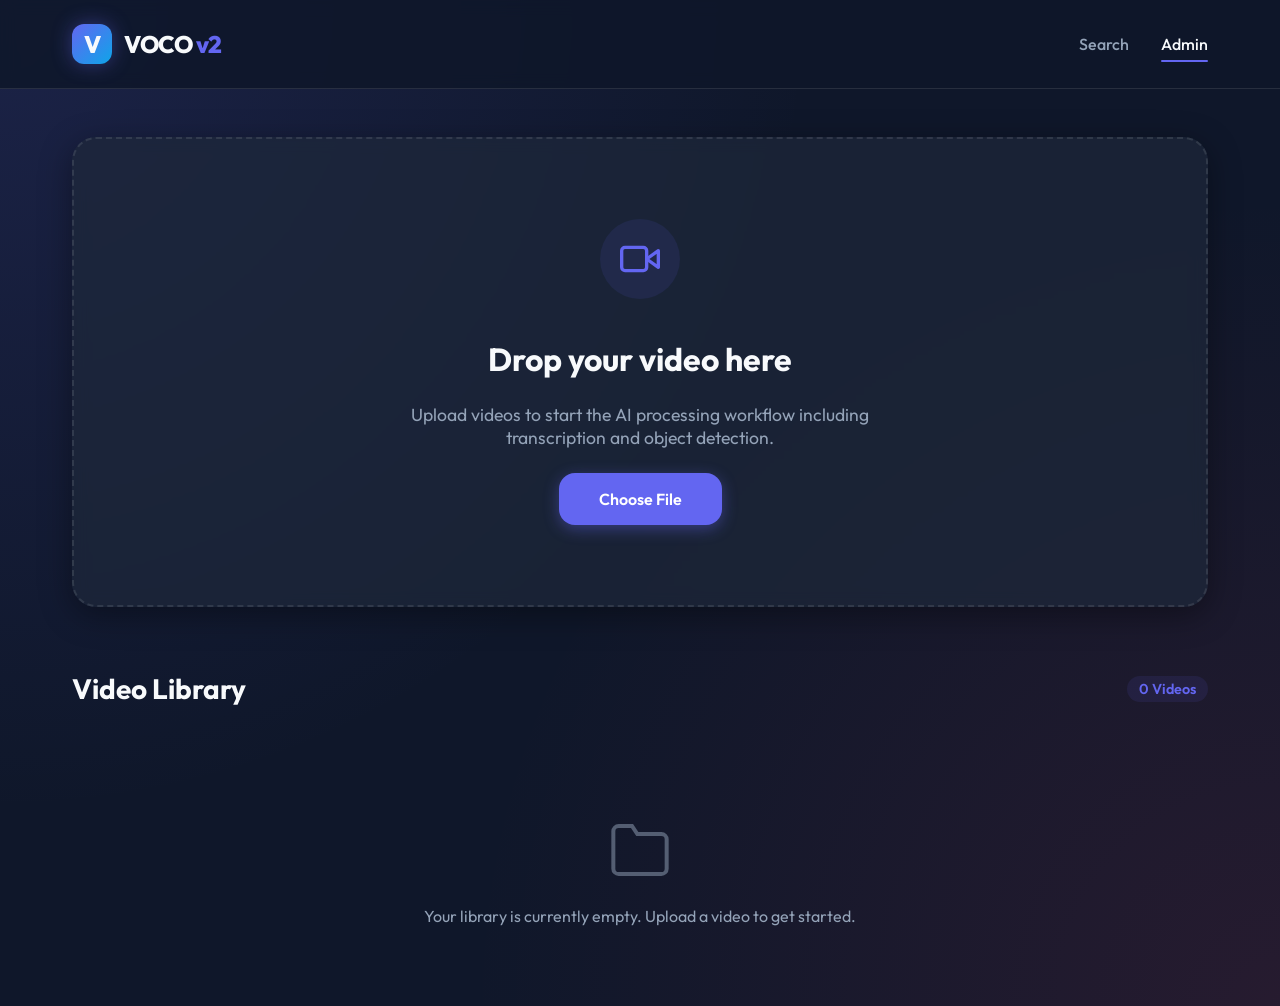
==== frontend/admin.html @ 33a33dee "Initialization (version v2.0.0)" ====
<!DOCTYPE html>
<html lang="en">
<head>
    <meta charset="UTF-8">
    <meta name="viewport" content="width=device-width, initial-scale=1.0">
    <title>VOCO v2 - AI Video Management</title>
    <link rel="preconnect" href="https://fonts.googleapis.com">
    <link rel="preconnect" href="https://fonts.gstatic.com" crossorigin>
    <link href="https://fonts.googleapis.com/css2?family=Outfit:wght@300;400;500;600;700;800;900&display=swap" rel="stylesheet">
    <link rel="stylesheet" href="admin-style.css">
</head>
<body>
    <header class="header">
        <div class="container">
            <div class="header-content">
                <a href="search.html" class="logo">
                    <div class="logo-icon">V</div>
                    <span class="logo-text">VOCO <span style="color: var(--primary); font-weight: 800;">v2</span></span>
                </a>
                <nav class="nav">
                    <a href="search.html" class="nav-link">Search</a>
                    <a href="#" class="nav-link active">Admin</a>
                </nav>
            </div>
        </div>
    </header>

    <main class="main">
        <div class="container">
            <section class="upload-section">
                <div class="glass upload-zone" id="upload-zone">
                    <div class="upload-zone-content">
                        <div class="video-icon">
                            <svg width="40" height="40" viewBox="0 0 24 24" fill="none" stroke="currentColor" stroke-width="2" stroke-linecap="round" stroke-linejoin="round">
                                <path d="M23 7l-7 5 7 5V7z"></path>
                                <rect x="1" y="5" width="15" height="14" rx="2" ry="2"></rect>
                            </svg>
                        </div>
                        <h2>Drop your video here</h2>
                        <p>Upload videos to start the AI processing workflow including transcription and object detection.</p>
                        <button class="choose-btn" id="choose-btn">Choose File</button>
                    </div>
                    <input type="file" id="file-input" accept="video/*" hidden>
                </div>
            </section>

            <section class="videos-section">
                <div class="section-header">
                    <h3 class="section-title">Video Library</h3>
                    <div class="video-count-badge">
                        <span id="video-count">0</span> Videos
                    </div>
                </div>
                
                <div class="videos-grid" id="videos-grid">
                    <!-- Dynamic Content -->
                </div>

                <div class="empty-state" id="empty-state">
                    <svg width="64" height="64" viewBox="0 0 24 24" fill="none" stroke="currentColor" stroke-width="1.5">
                        <path d="M22 19a2 2 0 0 1-2 2H4a2 2 0 0 1-2-2V5a2 2 0 0 1 2-2h5l2 3h9a2 2 0 0 1 2 2z"></path>
                    </svg>
                    <p>Your library is currently empty. Upload a video to get started.</p>
                </div>
            </section>
        </div>
    </main>

    <!-- Upload Progress Modal -->
    <div class="modal hidden" id="upload-modal">
        <div class="glass modal-content upload-progress-card">
            <!-- Header with step number -->
            <div class="modal-step-header">
                <div class="step-badge">1</div>
                <h2 id="modal-title">Upload Your Video</h2>
            </div>
            
            <!-- File Info Row -->
            <div class="file-info-row">
                <div class="file-details">
                    <svg class="file-icon" width="20" height="20" viewBox="0 0 24 24" fill="none" stroke="currentColor" stroke-width="2">
                        <path d="M23 7l-7 5 7 5V7z"></path>
                        <rect x="1" y="5" width="15" height="14" rx="2" ry="2"></rect>
                    </svg>
                    <span id="file-name" class="file-name-text">filename.mp4</span>
                </div>
                <div class="status-badge" id="modal-status-badge">Processing...</div>
            </div>
            
            <!-- Progress Bar -->
            <div class="progress-bar-container">
                <div class="progress-fill" id="progress-fill"></div>
            </div>
            
            <!-- Status Dots -->
            <div class="status-dots-row">
                <div class="status-dot-item" id="dot-uploading">
                    <span class="dot"></span>
                    <span class="dot-label">Uploading</span>
                </div>
                <div class="status-dot-item" id="dot-transcribing">
                    <span class="dot"></span>
                    <span class="dot-label">Transcribing</span>
                </div>
                <div class="status-dot-item" id="dot-ready">
                    <span class="dot"></span>
                    <span class="dot-label">Ready</span>
                </div>
            </div>

            <!-- Terminal Logs -->
            <div class="log-container" id="log-container">
                <div class="log-line system">Waiting for process to start...</div>
            </div>
        </div>
    </div>

    <!-- Success Modal -->
    <div class="modal hidden" id="success-modal">
        <div class="glass modal-content" style="text-align: center;">
            <div style="color: var(--success); margin-bottom: 1.5rem;">
                <svg width="64" height="64" viewBox="0 0 24 24" fill="none" stroke="currentColor" stroke-width="2.5">
                    <polyline points="20 6 9 17 4 12"></polyline>
                </svg>
            </div>
            <h3 style="font-size: 1.5rem; margin-bottom: 1rem;">Process Complete</h3>
            <p style="color: var(--text-muted); margin-bottom: 2rem;">Your video has been successfully indexed and is ready for searching.</p>
            
            <div id="success-results" style="background: rgba(255,255,255,0.05); padding: 1.5rem; border-radius: 1rem; margin-bottom: 2rem; text-align: left;">
                <div style="display: flex; justify-content: space-between; margin-bottom: 0.75rem;">
                    <span style="color: var(--text-muted);">Duration:</span>
                    <span id="success-duration" style="font-weight: 600;">-</span>
                </div>
                <div style="display: flex; justify-content: space-between; margin-bottom: 0.75rem;">
                    <span style="color: var(--text-muted);">Language:</span>
                    <span id="success-language" style="font-weight: 600;">-</span>
                </div>
                <div style="display: flex; justify-content: space-between;">
                    <span style="color: var(--text-muted);">Objects:</span>
                    <span id="success-objects" style="font-weight: 600;">-</span>
                </div>
            </div>
            
            <button class="choose-btn" id="close-success" style="width: 100%;">Return to Library</button>
        </div>
    </div>

    <div class="toast hidden" id="toast">
        <span id="toast-message"></span>
    </div>

    <script src="admin.js"></script>
</body>
</html>
---- frontend/admin-style.css ----
:root {
    --primary: #6366f1;
    --primary-hover: #4f46e5;
    --bg-dark: #0f172a;
    --bg-card: rgba(30, 41, 59, 0.7);
    --text-main: #f8fafc;
    --text-muted: #94a3b8;
    --accent: #0ea5e9;
    --success: #10b981;
    --error: #ef4444;
    --glass-border: rgba(255, 255, 255, 0.1);
    --shadow: 0 8px 32px 0 rgba(0, 0, 0, 0.37);
}

* {
    margin: 0;
    padding: 0;
    box-sizing: border-box;
    font-family: 'Outfit', 'Inter', sans-serif;
}

body {
    background-color: var(--bg-dark);
    background: radial-gradient(circle at 0% 0%, rgba(99, 102, 241, 0.15) 0%, transparent 50%),
                radial-gradient(circle at 100% 100%, rgba(244, 63, 94, 0.1) 0%, transparent 50%),
                radial-gradient(circle at 50% 50%, rgba(15, 23, 42, 1) 0%, rgba(15, 23, 42, 1) 100%);
    color: var(--text-main);
    min-height: 100vh;
}

.container {
    max-width: 1200px;
    margin: 0 auto;
    padding: 0 2rem;
}

/* Glassmorphism utility */
.glass {
    background: var(--bg-card);
    backdrop-filter: blur(8px);
    -webkit-backdrop-filter: blur(8px);
    border: 1px solid var(--glass-border);
    border-radius: 1.5rem;
    box-shadow: var(--shadow);
}

/* Header */
.header {
    padding: 1.5rem 0;
    margin-bottom: 3rem;
    border-bottom: 1px solid var(--glass-border);
    background: rgba(15, 23, 42, 0.85);
    backdrop-filter: blur(8px);
    position: sticky;
    top: 0;
    z-index: 100;
}

.header-content {
    display: flex;
    justify-content: space-between;
    align-items: center;
}

.logo {
    display: flex;
    align-items: center;
    gap: 0.75rem;
    text-decoration: none;
    color: var(--text-main);
}

.logo-icon {
    width: 40px;
    height: 40px;
    background: linear-gradient(135deg, var(--primary), var(--accent));
    border-radius: 12px;
    display: flex;
    align-items: center;
    justify-content: center;
    font-weight: 800;
    font-size: 1.5rem;
    box-shadow: 0 0 20px rgba(99, 102, 241, 0.4);
}

.logo-text {
    font-size: 1.5rem;
    font-weight: 800;
    letter-spacing: -0.5px;
}

.nav {
    display: flex;
    gap: 2rem;
}

.nav-link {
    color: var(--text-muted);
    text-decoration: none;
    font-weight: 500;
    transition: all 0.3s ease;
    position: relative;
    padding: 0.5rem 0;
}

.nav-link:hover, .nav-link.active {
    color: var(--text-main);
}

.nav-link.active::after {
    content: '';
    position: absolute;
    bottom: 0;
    left: 0;
    width: 100%;
    height: 2px;
    background: var(--primary);
    border-radius: 2px;
}

/* Upload Section */
.upload-section {
    margin-bottom: 4rem;
}

.upload-zone {
    padding: 5rem 2rem;
    text-align: center;
    cursor: pointer;
    transition: all 0.3s ease;
    border: 2px dashed var(--glass-border);
}

.upload-zone:hover {
    border-color: var(--primary);
    background: rgba(99, 102, 241, 0.05);
}

.upload-zone-content {
    display: flex;
    flex-direction: column;
    align-items: center;
    gap: 1.5rem;
}

.video-icon {
    width: 80px;
    height: 80px;
    background: rgba(99, 102, 241, 0.1);
    border-radius: 50%;
    display: flex;
    align-items: center;
    justify-content: center;
    color: var(--primary);
    margin-bottom: 1rem;
}

.upload-zone h2 {
    font-size: 2rem;
    font-weight: 700;
}

.upload-zone p {
    color: var(--text-muted);
    font-size: 1.1rem;
    max-width: 500px;
}

.choose-btn {
    padding: 1rem 2.5rem;
    background: var(--primary);
    color: white;
    border: none;
    border-radius: 1rem;
    font-weight: 600;
    font-size: 1rem;
    cursor: pointer;
    transition: all 0.3s ease;
    box-shadow: 0 4px 15px rgba(99, 102, 241, 0.4);
}

.choose-btn:hover {
    background: var(--primary-hover);
    transform: translateY(-2px);
}

/* Video Management */
.section-header {
    display: flex;
    justify-content: space-between;
    align-items: center;
    margin-bottom: 2rem;
}

.section-title {
    font-size: 1.75rem;
    font-weight: 700;
}

.video-count-badge {
    background: rgba(99, 102, 241, 0.1);
    color: var(--primary);
    padding: 0.25rem 0.75rem;
    border-radius: 2rem;
    font-size: 0.9rem;
    font-weight: 600;
}

.videos-grid {
    display: grid;
    grid-template-columns: repeat(auto-fill, minmax(300px, 1fr));
    gap: 2rem;
}

.video-card {
    overflow: hidden;
    transition: transform 0.3s ease, box-shadow 0.3s ease;
    will-change: transform;
}

.video-card:hover {
    transform: translateY(-5px);
}

.video-thumbnail {
    width: 100%;
    height: 180px;
    background: #1e293b;
    position: relative;
    display: flex;
    align-items: center;
    justify-content: center;
}

.video-thumbnail svg {
    color: rgba(255, 255, 255, 0.1);
}

.duration-tag {
    position: absolute;
    bottom: 1rem;
    right: 1rem;
    background: rgba(0, 0, 0, 0.7);
    padding: 0.25rem 0.5rem;
    border-radius: 0.5rem;
    font-size: 0.8rem;
    font-weight: 600;
    z-index: 2;
}

.video-info {
    padding: 1.5rem;
}

.video-name {
    font-size: 1.1rem;
    font-weight: 600;
    margin-bottom: 0.5rem;
    white-space: nowrap;
    overflow: hidden;
    text-overflow: ellipsis;
}

.video-meta {
    display: flex;
    flex-direction: column;
    gap: 0.5rem;
    font-size: 0.9rem;
    color: var(--text-muted);
}

.video-meta-item {
    display: flex;
    align-items: center;
    gap: 0.5rem;
}

.video-actions {
    margin-top: 1.5rem;
    display: flex;
    gap: 1rem;
}

.action-btn {
    flex: 1;
    padding: 0.75rem;
    border-radius: 0.75rem;
    border: 1px solid var(--glass-border);
    background: rgba(255, 255, 255, 0.05);
    color: var(--text-main);
    font-weight: 600;
    cursor: pointer;
    transition: all 0.2s ease;
    display: flex;
    align-items: center;
    justify-content: center;
    gap: 0.5rem;
}

.action-btn:hover {
    background: rgba(255, 255, 255, 0.1);
}

.action-btn.delete:hover {
    background: rgba(239, 68, 68, 0.1);
    color: var(--error);
    border-color: rgba(239, 68, 68, 0.2);
}

/* Modals */
.modal {
    position: fixed;
    top: 0;
    left: 0;
    width: 100%;
    height: 100%;
    background: rgba(0, 0, 0, 0.8);
    backdrop-filter: blur(8px);
    display: flex;
    align-items: center;
    justify-content: center;
    z-index: 1000;
    opacity: 1;
    transition: opacity 0.3s ease;
}

.modal.hidden {
    display: none;
    opacity: 0;
}

.modal-content {
    width: 100%;
    max-width: 500px;
    padding: 2.5rem;
    position: relative;
    animation: modalPop 0.4s cubic-bezier(0.175, 0.885, 0.32, 1.275);
}

@keyframes modalPop {
    from { transform: scale(0.8); opacity: 0; }
    to { transform: scale(1); opacity: 1; }
}

/* Modal Redesign (Image 1) */
.upload-progress-card {
    max-width: 650px !important;
    padding: 3rem !important;
    background: rgba(15, 23, 42, 0.95) !important;
    border: 1px solid rgba(255, 255, 255, 0.05) !important;
}

.modal-step-header {
    display: flex;
    align-items: center;
    gap: 1.25rem;
    margin-bottom: 2.5rem;
}

.step-badge {
    width: 44px;
    height: 44px;
    background: linear-gradient(135deg, #f43f5e, #fb923c);
    border-radius: 50%;
    display: flex;
    align-items: center;
    justify-content: center;
    font-size: 1.25rem;
    font-weight: 800;
    box-shadow: 0 0 20px rgba(244, 63, 94, 0.4);
}

.modal-step-header h2 {
    font-size: 1.75rem;
    font-weight: 600;
    letter-spacing: -0.5px;
}

.file-info-row {
    display: flex;
    justify-content: space-between;
    align-items: center;
    margin-bottom: 1rem;
}

.file-details {
    display: flex;
    align-items: center;
    gap: 0.75rem;
}

.file-icon {
    color: #818cf8;
}

.file-name-text {
    font-weight: 600;
    font-size: 1.05rem;
    color: #f1f5f9;
}

.status-badge {
    padding: 0.5rem 1.25rem;
    background: rgba(99, 102, 241, 0.1);
    color: #818cf8;
    border-radius: 2rem;
    font-size: 0.85rem;
    font-weight: 600;
}

.progress-bar-container {
    height: 8px;
    background: #1e293b;
    border-radius: 4px;
    overflow: hidden;
    margin-bottom: 2rem;
}

.progress-fill {
    height: 100%;
    background: linear-gradient(90deg, #818cf8, #fb923c);
    width: 0%;
    transition: width 0.5s cubic-bezier(0.4, 0, 0.2, 1);
    box-shadow: 0 0 10px rgba(129, 140, 248, 0.5);
}

.status-dots-row {
    display: flex;
    justify-content: space-between;
    padding: 0 1rem;
}

.status-dot-item {
    display: flex;
    align-items: center;
    gap: 0.75rem;
    opacity: 0.3;
    transition: opacity 0.3s ease;
}

.status-dot-item.active {
    opacity: 1;
}

.status-dot-item .dot {
    width: 10px;
    height: 10px;
    border-radius: 50%;
    background: #2dd4bf; /* Green for ready */
}

#dot-uploading .dot { background: #2dd4bf; }
#dot-transcribing .dot { background: #fb7185; }
#dot-ready .dot { background: #2dd4bf; }

.status-dot-item .dot-label {
    font-size: 0.95rem;
    font-weight: 500;
}

#dot-uploading.active .dot-label { color: #2dd4bf; }
#dot-transcribing.active .dot-label { color: #fb7185; }
#dot-ready.active .dot-label { color: #2dd4bf; }

/* Empty State */
.empty-state {
    grid-column: 1 / -1;
    display: flex;
    flex-direction: column;
    align-items: center;
    justify-content: center;
    padding: 5rem;
    color: var(--text-muted);
    text-align: center;
}

.empty-state svg {
    margin-bottom: 1.5rem;
    opacity: 0.5;
}

.hidden {
    display: none !important;
}

/* Notifications */
.toast {
    position: fixed;
    bottom: 2rem;
    right: 2rem;
    padding: 1rem 2rem;
    background: var(--bg-card);
    border: 1px solid var(--glass-border);
    backdrop-filter: blur(12px);
    border-radius: 1rem;
    box-shadow: var(--shadow);
    color: var(--text-main);
    z-index: 2000;
    transform: translateY(0);
    transition: all 0.3s ease;
}

.toast.hidden {
    transform: translateY(100px);
    opacity: 0;
}

/* Log Container */
.log-container {
    margin-top: 2rem;
    background: rgba(0, 0, 0, 0.4);
    border-radius: 0.75rem;
    padding: 1rem;
    height: 150px;
    overflow-y: auto;
    font-family: 'Consolas', 'Monaco', monospace;
    font-size: 0.85rem;
    border: 1px solid rgba(255, 255, 255, 0.05);
    scrollbar-width: thin;
    scrollbar-color: rgba(255, 255, 255, 0.1) transparent;
}

.log-container::-webkit-scrollbar {
    width: 6px;
}

.log-container::-webkit-scrollbar-thumb {
    background: rgba(255, 255, 255, 0.1);
    border-radius: 3px;
}

.log-line {
    margin-bottom: 0.4rem;
    color: #94a3b8;
    line-height: 1.4;
}

.log-line.success { color: #2dd4bf; }
.log-line.error { color: #fb7185; }
.log-line.info { color: #818cf8; }
.log-line.system { color: #94a3b8; font-style: italic; }
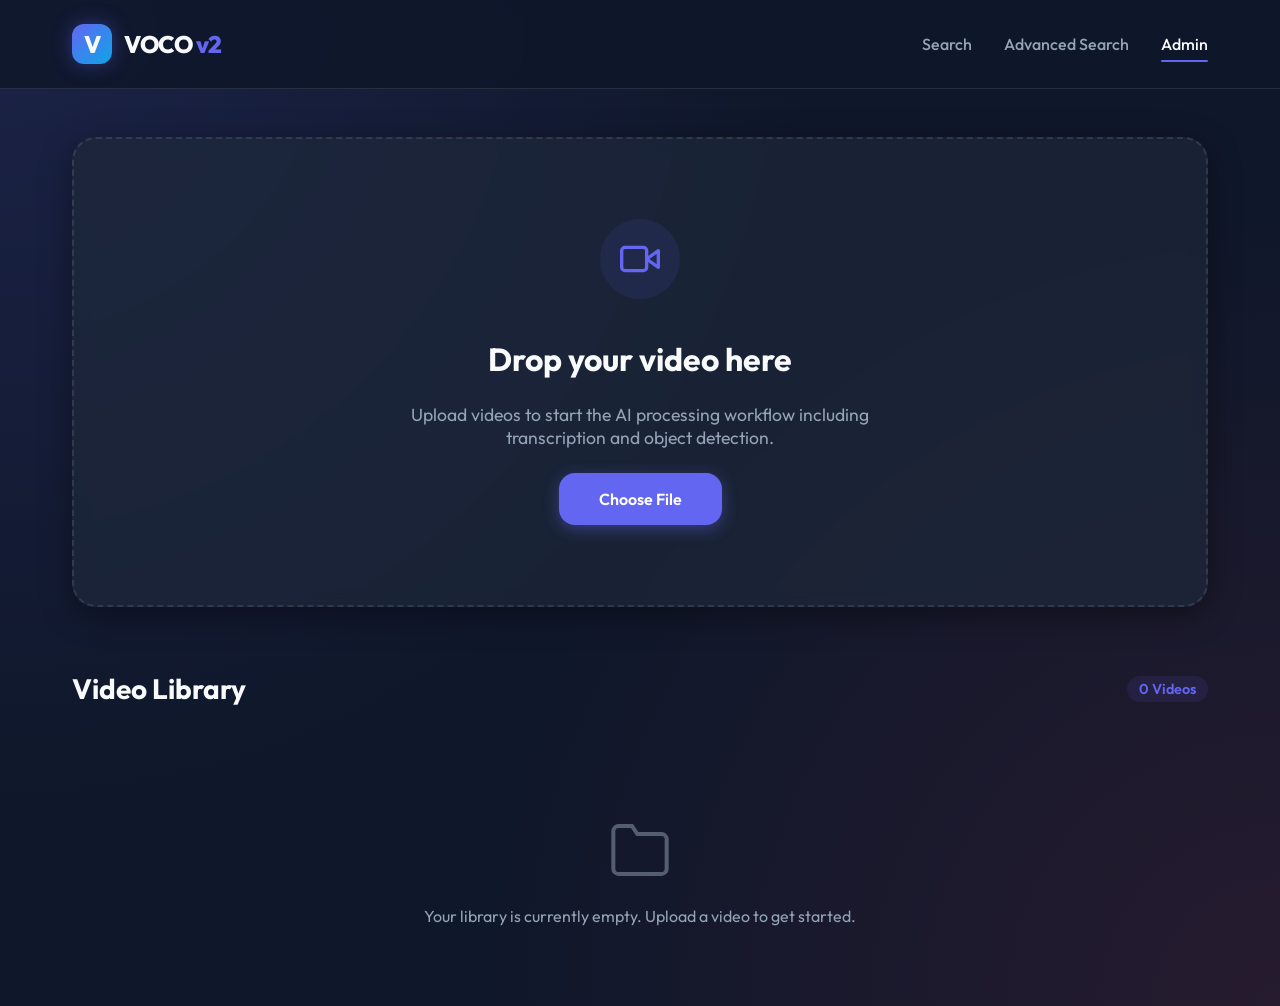
==== commit a300d3c1: "Global Search + video Grouping + Enhanced Data Models + Database Optimization + Enhance UI/UX" ====
--- a/frontend/admin.html
+++ b/frontend/admin.html
@@ -19,6 +19,7 @@
                 </a>
                 <nav class="nav">
                     <a href="search.html" class="nav-link">Search</a>
+                    <a href="advanced-search.html" class="nav-link">Advanced Search</a>
                     <a href="#" class="nav-link active">Admin</a>
                 </nav>
             </div>
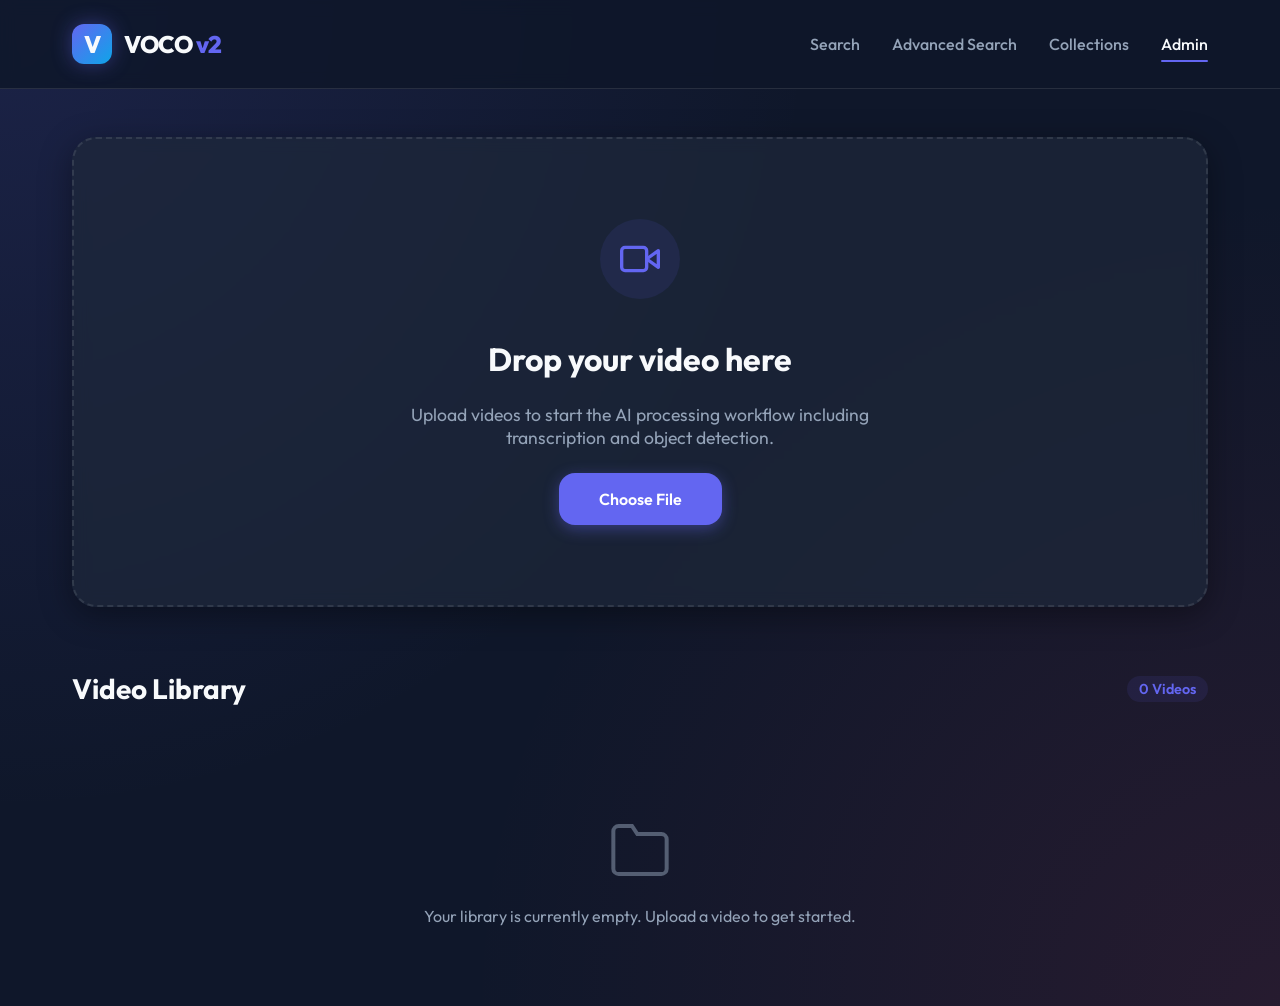
==== commit 66859055: "Clip generator + Smart Collection (language/object/keyword)" ====
--- a/frontend/admin.html
+++ b/frontend/admin.html
@@ -20,6 +20,7 @@
                 <nav class="nav">
                     <a href="search.html" class="nav-link">Search</a>
                     <a href="advanced-search.html" class="nav-link">Advanced Search</a>
+                    <a href="collections.html" class="nav-link">Collections</a>
                     <a href="#" class="nav-link active">Admin</a>
                 </nav>
             </div>
